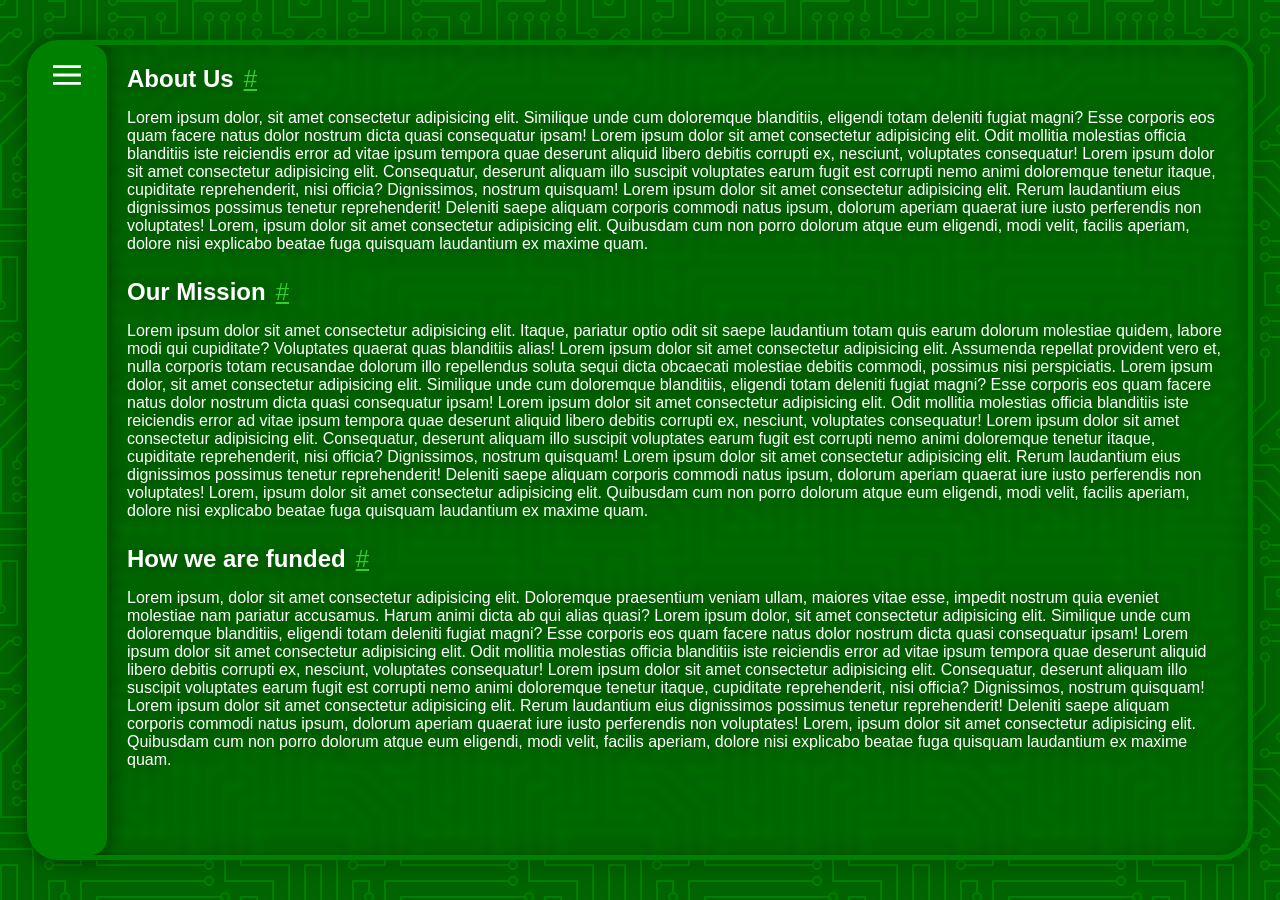
==== docs.html @ 8c220090 "Added "docs" page" ====
<!DOCTYPE html>
<html>
<head>
    <meta charset="UTF-8" />
    <title>Log In</title>
    <link rel="stylesheet" href="docs.css">
    <meta name="viewport" content="width=device-width, initial-scale=1">
</head>
<body>
    <main class="outerBorder">
        <div class="navSideBar">
            <button class="menuButton"><img src="Icons/menu.svg" alt="Menu"></button>
        </div>

        <div class="innerBorder">
            
            <section>
                <h1 id="aboutUs">About Us</h1><a href="#aboutUs">#</a>

                <p>Lorem ipsum dolor, sit amet consectetur adipisicing elit. Similique unde cum doloremque blanditiis, eligendi totam deleniti fugiat magni? Esse corporis eos quam facere natus dolor nostrum dicta quasi consequatur ipsam! Lorem ipsum dolor sit amet consectetur adipisicing elit. Odit mollitia molestias officia blanditiis iste reiciendis error ad vitae ipsum tempora quae deserunt aliquid libero debitis corrupti ex, nesciunt, voluptates consequatur! Lorem ipsum dolor sit amet consectetur adipisicing elit. Consequatur, deserunt aliquam illo suscipit voluptates earum fugit est corrupti nemo animi doloremque tenetur itaque, cupiditate reprehenderit, nisi officia? Dignissimos, nostrum quisquam! Lorem ipsum dolor sit amet consectetur adipisicing elit. Rerum laudantium eius dignissimos possimus tenetur reprehenderit! Deleniti saepe aliquam corporis commodi natus ipsum, dolorum aperiam quaerat iure iusto perferendis non voluptates! Lorem, ipsum dolor sit amet consectetur adipisicing elit. Quibusdam cum non porro dolorum atque eum eligendi, modi velit, facilis aperiam, dolore nisi explicabo beatae fuga quisquam laudantium ex maxime quam.</p>
            </section>

            <section>
                <h1 id="mission">Our Mission</h1><a href="#mission">#</a>

                <p>Lorem ipsum dolor sit amet consectetur adipisicing elit. Itaque, pariatur optio odit sit saepe laudantium totam quis earum dolorum molestiae quidem, labore modi qui cupiditate? Voluptates quaerat quas blanditiis alias! Lorem ipsum dolor sit amet consectetur adipisicing elit. Assumenda repellat provident vero et, nulla corporis totam recusandae dolorum illo repellendus soluta sequi dicta obcaecati molestiae debitis commodi, possimus nisi perspiciatis. Lorem ipsum dolor, sit amet consectetur adipisicing elit. Similique unde cum doloremque blanditiis, eligendi totam deleniti fugiat magni? Esse corporis eos quam facere natus dolor nostrum dicta quasi consequatur ipsam! Lorem ipsum dolor sit amet consectetur adipisicing elit. Odit mollitia molestias officia blanditiis iste reiciendis error ad vitae ipsum tempora quae deserunt aliquid libero debitis corrupti ex, nesciunt, voluptates consequatur! Lorem ipsum dolor sit amet consectetur adipisicing elit. Consequatur, deserunt aliquam illo suscipit voluptates earum fugit est corrupti nemo animi doloremque tenetur itaque, cupiditate reprehenderit, nisi officia? Dignissimos, nostrum quisquam! Lorem ipsum dolor sit amet consectetur adipisicing elit. Rerum laudantium eius dignissimos possimus tenetur reprehenderit! Deleniti saepe aliquam corporis commodi natus ipsum, dolorum aperiam quaerat iure iusto perferendis non voluptates! Lorem, ipsum dolor sit amet consectetur adipisicing elit. Quibusdam cum non porro dolorum atque eum eligendi, modi velit, facilis aperiam, dolore nisi explicabo beatae fuga quisquam laudantium ex maxime quam.</p>
            </section>

            <section>
                <h1 id="funding">How we are funded</h1><a href="#funding">#</a>

                <p>Lorem ipsum, dolor sit amet consectetur adipisicing elit. Doloremque praesentium veniam ullam, maiores vitae esse, impedit nostrum quia eveniet molestiae nam pariatur accusamus. Harum animi dicta ab qui alias quasi? Lorem ipsum dolor, sit amet consectetur adipisicing elit. Similique unde cum doloremque blanditiis, eligendi totam deleniti fugiat magni? Esse corporis eos quam facere natus dolor nostrum dicta quasi consequatur ipsam! Lorem ipsum dolor sit amet consectetur adipisicing elit. Odit mollitia molestias officia blanditiis iste reiciendis error ad vitae ipsum tempora quae deserunt aliquid libero debitis corrupti ex, nesciunt, voluptates consequatur! Lorem ipsum dolor sit amet consectetur adipisicing elit. Consequatur, deserunt aliquam illo suscipit voluptates earum fugit est corrupti nemo animi doloremque tenetur itaque, cupiditate reprehenderit, nisi officia? Dignissimos, nostrum quisquam! Lorem ipsum dolor sit amet consectetur adipisicing elit. Rerum laudantium eius dignissimos possimus tenetur reprehenderit! Deleniti saepe aliquam corporis commodi natus ipsum, dolorum aperiam quaerat iure iusto perferendis non voluptates! Lorem, ipsum dolor sit amet consectetur adipisicing elit. Quibusdam cum non porro dolorum atque eum eligendi, modi velit, facilis aperiam, dolore nisi explicabo beatae fuga quisquam laudantium ex maxime quam.</p>
            </section>
            
        </div>
    </main>
</body>
</html>
---- docs.css ----
html, body {
    width: 100%;
    margin: 0;
    padding: 0;
    background-color: darkgreen;
    color:white;
    font-family: Arial, Helvetica, sans-serif;

    background-image: url("data:image/svg+xml,%3Csvg xmlns='http://www.w3.org/2000/svg' viewBox='0 0 304 304' width='304' height='304'%3E%3Cpath fill='%23008000' fill-opacity='1' d='M44.1 224a5 5 0 1 1 0 2H0v-2h44.1zm160 48a5 5 0 1 1 0 2H82v-2h122.1zm57.8-46a5 5 0 1 1 0-2H304v2h-42.1zm0 16a5 5 0 1 1 0-2H304v2h-42.1zm6.2-114a5 5 0 1 1 0 2h-86.2a5 5 0 1 1 0-2h86.2zm-256-48a5 5 0 1 1 0 2H0v-2h12.1zm185.8 34a5 5 0 1 1 0-2h86.2a5 5 0 1 1 0 2h-86.2zM258 12.1a5 5 0 1 1-2 0V0h2v12.1zm-64 208a5 5 0 1 1-2 0v-54.2a5 5 0 1 1 2 0v54.2zm48-198.2V80h62v2h-64V21.9a5 5 0 1 1 2 0zm16 16V64h46v2h-48V37.9a5 5 0 1 1 2 0zm-128 96V208h16v12.1a5 5 0 1 1-2 0V210h-16v-76.1a5 5 0 1 1 2 0zm-5.9-21.9a5 5 0 1 1 0 2H114v48H85.9a5 5 0 1 1 0-2H112v-48h12.1zm-6.2 130a5 5 0 1 1 0-2H176v-74.1a5 5 0 1 1 2 0V242h-60.1zm-16-64a5 5 0 1 1 0-2H114v48h10.1a5 5 0 1 1 0 2H112v-48h-10.1zM66 284.1a5 5 0 1 1-2 0V274H50v30h-2v-32h18v12.1zM236.1 176a5 5 0 1 1 0 2H226v94h48v32h-2v-30h-48v-98h12.1zm25.8-30a5 5 0 1 1 0-2H274v44.1a5 5 0 1 1-2 0V146h-10.1zm-64 96a5 5 0 1 1 0-2H208v-80h16v-14h-42.1a5 5 0 1 1 0-2H226v18h-16v80h-12.1zm86.2-210a5 5 0 1 1 0 2H272V0h2v32h10.1zM98 101.9V146H53.9a5 5 0 1 1 0-2H96v-42.1a5 5 0 1 1 2 0zM53.9 34a5 5 0 1 1 0-2H80V0h2v34H53.9zm60.1 3.9V66H82v64H69.9a5 5 0 1 1 0-2H80V64h32V37.9a5 5 0 1 1 2 0zM101.9 82a5 5 0 1 1 0-2H128V37.9a5 5 0 1 1 2 0V82h-28.1zm16-64a5 5 0 1 1 0-2H146v44.1a5 5 0 1 1-2 0V18h-26.1zm102.2 270a5 5 0 1 1 0 2H98v14h-2v-16h124.1zM242 149.9V160h16v34h-16v62h48v48h-2v-46h-48v-66h16v-30h-16v-12.1a5 5 0 1 1 2 0zM53.9 18a5 5 0 1 1 0-2H64V2H48V0h18v18H53.9zm112 32a5 5 0 1 1 0-2H192V0h50v2h-48v48h-28.1zm-48-48a5 5 0 0 1-9.8-2h2.07a3 3 0 1 0 5.66 0H178v34h-18V21.9a5 5 0 1 1 2 0V32h14V2h-58.1zm0 96a5 5 0 1 1 0-2H137l32-32h39V21.9a5 5 0 1 1 2 0V66h-40.17l-32 32H117.9zm28.1 90.1a5 5 0 1 1-2 0v-76.51L175.59 80H224V21.9a5 5 0 1 1 2 0V82h-49.59L146 112.41v75.69zm16 32a5 5 0 1 1-2 0v-99.51L184.59 96H300.1a5 5 0 0 1 3.9-3.9v2.07a3 3 0 0 0 0 5.66v2.07a5 5 0 0 1-3.9-3.9H185.41L162 121.41v98.69zm-144-64a5 5 0 1 1-2 0v-3.51l48-48V48h32V0h2v50H66v55.41l-48 48v2.69zM50 53.9v43.51l-48 48V208h26.1a5 5 0 1 1 0 2H0v-65.41l48-48V53.9a5 5 0 1 1 2 0zm-16 16V89.41l-34 34v-2.82l32-32V69.9a5 5 0 1 1 2 0zM12.1 32a5 5 0 1 1 0 2H9.41L0 43.41V40.6L8.59 32h3.51zm265.8 18a5 5 0 1 1 0-2h18.69l7.41-7.41v2.82L297.41 50H277.9zm-16 160a5 5 0 1 1 0-2H288v-71.41l16-16v2.82l-14 14V210h-28.1zm-208 32a5 5 0 1 1 0-2H64v-22.59L40.59 194H21.9a5 5 0 1 1 0-2H41.41L66 216.59V242H53.9zm150.2 14a5 5 0 1 1 0 2H96v-56.6L56.6 162H37.9a5 5 0 1 1 0-2h19.5L98 200.6V256h106.1zm-150.2 2a5 5 0 1 1 0-2H80v-46.59L48.59 178H21.9a5 5 0 1 1 0-2H49.41L82 208.59V258H53.9zM34 39.8v1.61L9.41 66H0v-2h8.59L32 40.59V0h2v39.8zM2 300.1a5 5 0 0 1 3.9 3.9H3.83A3 3 0 0 0 0 302.17V256h18v48h-2v-46H2v42.1zM34 241v63h-2v-62H0v-2h34v1zM17 18H0v-2h16V0h2v18h-1zm273-2h14v2h-16V0h2v16zm-32 273v15h-2v-14h-14v14h-2v-16h18v1zM0 92.1A5.02 5.02 0 0 1 6 97a5 5 0 0 1-6 4.9v-2.07a3 3 0 1 0 0-5.66V92.1zM80 272h2v32h-2v-32zm37.9 32h-2.07a3 3 0 0 0-5.66 0h-2.07a5 5 0 0 1 9.8 0zM5.9 0A5.02 5.02 0 0 1 0 5.9V3.83A3 3 0 0 0 3.83 0H5.9zm294.2 0h2.07A3 3 0 0 0 304 3.83V5.9a5 5 0 0 1-3.9-5.9zm3.9 300.1v2.07a3 3 0 0 0-1.83 1.83h-2.07a5 5 0 0 1 3.9-3.9zM97 100a3 3 0 1 0 0-6 3 3 0 0 0 0 6zm0-16a3 3 0 1 0 0-6 3 3 0 0 0 0 6zm16 16a3 3 0 1 0 0-6 3 3 0 0 0 0 6zm16 16a3 3 0 1 0 0-6 3 3 0 0 0 0 6zm0 16a3 3 0 1 0 0-6 3 3 0 0 0 0 6zm-48 32a3 3 0 1 0 0-6 3 3 0 0 0 0 6zm16 16a3 3 0 1 0 0-6 3 3 0 0 0 0 6zm32 48a3 3 0 1 0 0-6 3 3 0 0 0 0 6zm-16 16a3 3 0 1 0 0-6 3 3 0 0 0 0 6zm32-16a3 3 0 1 0 0-6 3 3 0 0 0 0 6zm0-32a3 3 0 1 0 0-6 3 3 0 0 0 0 6zm16 32a3 3 0 1 0 0-6 3 3 0 0 0 0 6zm32 16a3 3 0 1 0 0-6 3 3 0 0 0 0 6zm0-16a3 3 0 1 0 0-6 3 3 0 0 0 0 6zm-16-64a3 3 0 1 0 0-6 3 3 0 0 0 0 6zm16 0a3 3 0 1 0 0-6 3 3 0 0 0 0 6zm16 96a3 3 0 1 0 0-6 3 3 0 0 0 0 6zm0 16a3 3 0 1 0 0-6 3 3 0 0 0 0 6zm16 16a3 3 0 1 0 0-6 3 3 0 0 0 0 6zm16-144a3 3 0 1 0 0-6 3 3 0 0 0 0 6zm0 32a3 3 0 1 0 0-6 3 3 0 0 0 0 6zm16-32a3 3 0 1 0 0-6 3 3 0 0 0 0 6zm16-16a3 3 0 1 0 0-6 3 3 0 0 0 0 6zm-96 0a3 3 0 1 0 0-6 3 3 0 0 0 0 6zm0 16a3 3 0 1 0 0-6 3 3 0 0 0 0 6zm16-32a3 3 0 1 0 0-6 3 3 0 0 0 0 6zm96 0a3 3 0 1 0 0-6 3 3 0 0 0 0 6zm-16-64a3 3 0 1 0 0-6 3 3 0 0 0 0 6zm16-16a3 3 0 1 0 0-6 3 3 0 0 0 0 6zm-32 0a3 3 0 1 0 0-6 3 3 0 0 0 0 6zm0-16a3 3 0 1 0 0-6 3 3 0 0 0 0 6zm-16 0a3 3 0 1 0 0-6 3 3 0 0 0 0 6zm-16 0a3 3 0 1 0 0-6 3 3 0 0 0 0 6zm-16 0a3 3 0 1 0 0-6 3 3 0 0 0 0 6zM49 36a3 3 0 1 0 0-6 3 3 0 0 0 0 6zm-32 0a3 3 0 1 0 0-6 3 3 0 0 0 0 6zm32 16a3 3 0 1 0 0-6 3 3 0 0 0 0 6zM33 68a3 3 0 1 0 0-6 3 3 0 0 0 0 6zm16-48a3 3 0 1 0 0-6 3 3 0 0 0 0 6zm0 240a3 3 0 1 0 0-6 3 3 0 0 0 0 6zm16 32a3 3 0 1 0 0-6 3 3 0 0 0 0 6zm-16-64a3 3 0 1 0 0-6 3 3 0 0 0 0 6zm0 16a3 3 0 1 0 0-6 3 3 0 0 0 0 6zm-16-32a3 3 0 1 0 0-6 3 3 0 0 0 0 6zm80-176a3 3 0 1 0 0-6 3 3 0 0 0 0 6zm16 0a3 3 0 1 0 0-6 3 3 0 0 0 0 6zm-16-16a3 3 0 1 0 0-6 3 3 0 0 0 0 6zm32 48a3 3 0 1 0 0-6 3 3 0 0 0 0 6zm16-16a3 3 0 1 0 0-6 3 3 0 0 0 0 6zm0-32a3 3 0 1 0 0-6 3 3 0 0 0 0 6zm112 176a3 3 0 1 0 0-6 3 3 0 0 0 0 6zm-16 16a3 3 0 1 0 0-6 3 3 0 0 0 0 6zm0 16a3 3 0 1 0 0-6 3 3 0 0 0 0 6zm0 16a3 3 0 1 0 0-6 3 3 0 0 0 0 6zM17 180a3 3 0 1 0 0-6 3 3 0 0 0 0 6zm0 16a3 3 0 1 0 0-6 3 3 0 0 0 0 6zm0-32a3 3 0 1 0 0-6 3 3 0 0 0 0 6zm16 0a3 3 0 1 0 0-6 3 3 0 0 0 0 6zM17 84a3 3 0 1 0 0-6 3 3 0 0 0 0 6zm32 64a3 3 0 1 0 0-6 3 3 0 0 0 0 6zm16-16a3 3 0 1 0 0-6 3 3 0 0 0 0 6z'%3E%3C/path%3E%3C/svg%3E");
}

p {
    margin-bottom: 5px;
}

.outerBorder {
    display: flex;
    position: absolute;
    top: 50%;
    left: 50%;
    transform: translate(-50%, -50%);
    width: 95vw;
    height: 90vh;
    padding: 0;
    backdrop-filter: blur(4px);
    border-radius: 2rem;
    border: 5px solid #008000;
    filter: drop-shadow(1px 1px 10px rgba(0, 0, 0, 0.5));
}

.navSideBar {
    background-color: #008000;
    min-width: 75px;
    border-radius: 1rem;
}

.logo {
    padding: 20px;
    width: 80px;
}

.menuButton {
    background-color: transparent;
    border: none;
    margin: 15px 0 0 15px;
    width: 40px;
    filter: invert();
}

.menuButton:active {
    opacity: 80%;
}

.innerBorder {
    padding: 20px;
    align-items: start;
    overflow-y: scroll;
}

h1 {
    display: inline-block;
    font-size: x-large;
    text-align: center;
    margin: 0;
    overflow-wrap: break-word;
}

a {
    font-size: x-large;
    padding-left: 10px;
    color: limegreen;
}

section {
    margin-bottom: 25px;
}
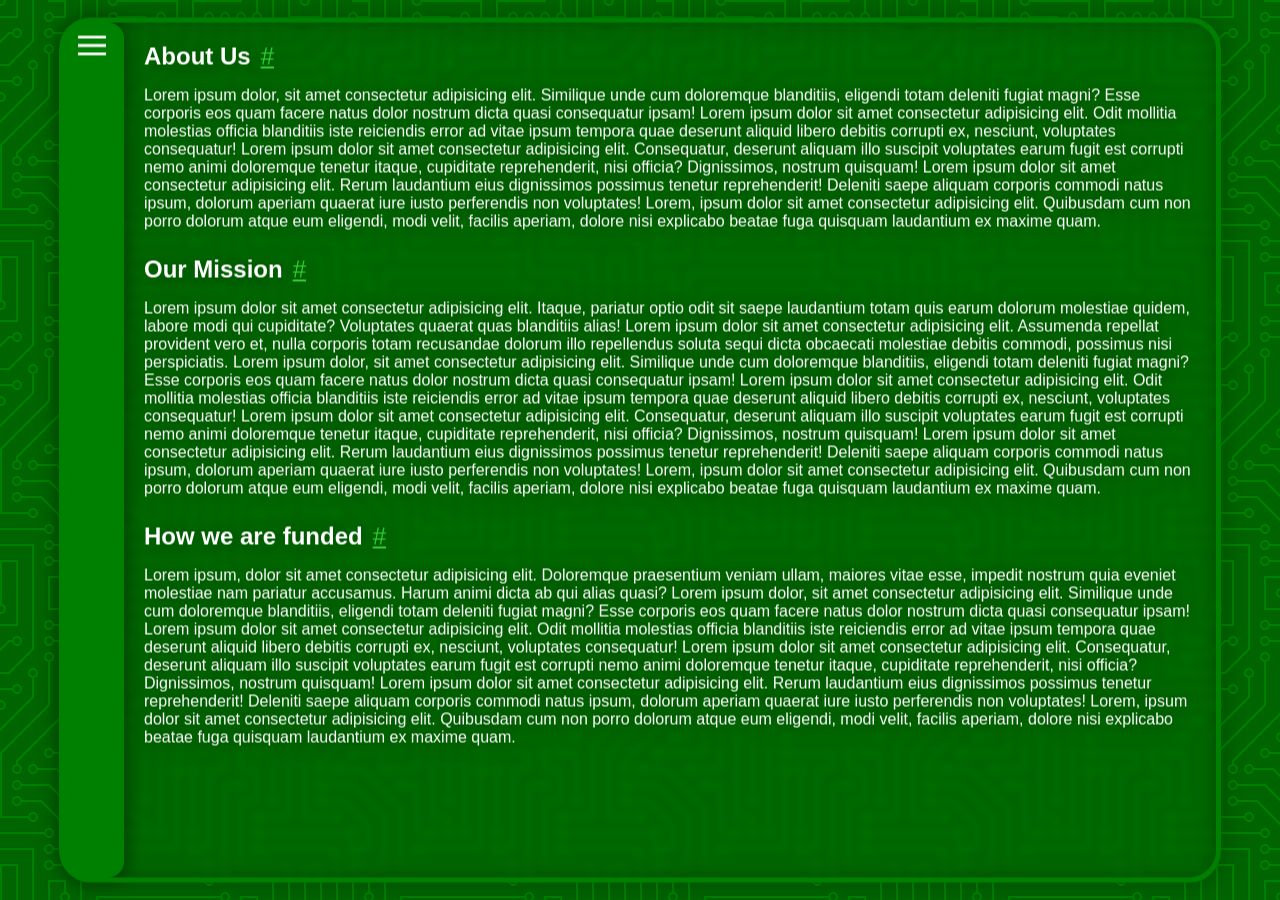
==== commit 42657df0: "Made some images undraggable and fixed links" ====
--- a/docs.html
+++ b/docs.html
@@ -9,7 +9,7 @@
 <body>
     <main class="outerBorder">
         <div class="navSideBar">
-            <button class="menuButton"><img src="Icons/menu.svg" alt="Menu"></button>
+            <button class="menuButton"><img src="Icons/menu.svg" alt="Menu" draggable="false"></button>
         </div>
 
         <div class="innerBorder">
--- a/docs.css
+++ b/docs.css
@@ -1,9 +1,22 @@
+:root {
+    --main-color: darkgreen;
+    --secondary-color: #008000;
+    --fade-secondary-color: rgb(0, 128, 0, 1);
+    --background-pattern-color: %23008000;
+    --highlight-color: limegreen;
+    --text-color: white;
+    --unvisited-link-color: white;
+    --input-color: white;
+    --footer-color: rgb(49, 49, 49);
+    --shadow-color: rgba(0, 0, 0, 0.5);
+}
+
 html, body {
     width: 100%;
     margin: 0;
     padding: 0;
-    background-color: darkgreen;
-    color:white;
+    background-color: var(--main-color);
+    color:var(--text-color);
     font-family: Arial, Helvetica, sans-serif;
 
     background-image: url("data:image/svg+xml,%3Csvg xmlns='http://www.w3.org/2000/svg' viewBox='0 0 304 304' width='304' height='304'%3E%3Cpath fill='%23008000' fill-opacity='1' d='M44.1 224a5 5 0 1 1 0 2H0v-2h44.1zm160 48a5 5 0 1 1 0 2H82v-2h122.1zm57.8-46a5 5 0 1 1 0-2H304v2h-42.1zm0 16a5 5 0 1 1 0-2H304v2h-42.1zm6.2-114a5 5 0 1 1 0 2h-86.2a5 5 0 1 1 0-2h86.2zm-256-48a5 5 0 1 1 0 2H0v-2h12.1zm185.8 34a5 5 0 1 1 0-2h86.2a5 5 0 1 1 0 2h-86.2zM258 12.1a5 5 0 1 1-2 0V0h2v12.1zm-64 208a5 5 0 1 1-2 0v-54.2a5 5 0 1 1 2 0v54.2zm48-198.2V80h62v2h-64V21.9a5 5 0 1 1 2 0zm16 16V64h46v2h-48V37.9a5 5 0 1 1 2 0zm-128 96V208h16v12.1a5 5 0 1 1-2 0V210h-16v-76.1a5 5 0 1 1 2 0zm-5.9-21.9a5 5 0 1 1 0 2H114v48H85.9a5 5 0 1 1 0-2H112v-48h12.1zm-6.2 130a5 5 0 1 1 0-2H176v-74.1a5 5 0 1 1 2 0V242h-60.1zm-16-64a5 5 0 1 1 0-2H114v48h10.1a5 5 0 1 1 0 2H112v-48h-10.1zM66 284.1a5 5 0 1 1-2 0V274H50v30h-2v-32h18v12.1zM236.1 176a5 5 0 1 1 0 2H226v94h48v32h-2v-30h-48v-98h12.1zm25.8-30a5 5 0 1 1 0-2H274v44.1a5 5 0 1 1-2 0V146h-10.1zm-64 96a5 5 0 1 1 0-2H208v-80h16v-14h-42.1a5 5 0 1 1 0-2H226v18h-16v80h-12.1zm86.2-210a5 5 0 1 1 0 2H272V0h2v32h10.1zM98 101.9V146H53.9a5 5 0 1 1 0-2H96v-42.1a5 5 0 1 1 2 0zM53.9 34a5 5 0 1 1 0-2H80V0h2v34H53.9zm60.1 3.9V66H82v64H69.9a5 5 0 1 1 0-2H80V64h32V37.9a5 5 0 1 1 2 0zM101.9 82a5 5 0 1 1 0-2H128V37.9a5 5 0 1 1 2 0V82h-28.1zm16-64a5 5 0 1 1 0-2H146v44.1a5 5 0 1 1-2 0V18h-26.1zm102.2 270a5 5 0 1 1 0 2H98v14h-2v-16h124.1zM242 149.9V160h16v34h-16v62h48v48h-2v-46h-48v-66h16v-30h-16v-12.1a5 5 0 1 1 2 0zM53.9 18a5 5 0 1 1 0-2H64V2H48V0h18v18H53.9zm112 32a5 5 0 1 1 0-2H192V0h50v2h-48v48h-28.1zm-48-48a5 5 0 0 1-9.8-2h2.07a3 3 0 1 0 5.66 0H178v34h-18V21.9a5 5 0 1 1 2 0V32h14V2h-58.1zm0 96a5 5 0 1 1 0-2H137l32-32h39V21.9a5 5 0 1 1 2 0V66h-40.17l-32 32H117.9zm28.1 90.1a5 5 0 1 1-2 0v-76.51L175.59 80H224V21.9a5 5 0 1 1 2 0V82h-49.59L146 112.41v75.69zm16 32a5 5 0 1 1-2 0v-99.51L184.59 96H300.1a5 5 0 0 1 3.9-3.9v2.07a3 3 0 0 0 0 5.66v2.07a5 5 0 0 1-3.9-3.9H185.41L162 121.41v98.69zm-144-64a5 5 0 1 1-2 0v-3.51l48-48V48h32V0h2v50H66v55.41l-48 48v2.69zM50 53.9v43.51l-48 48V208h26.1a5 5 0 1 1 0 2H0v-65.41l48-48V53.9a5 5 0 1 1 2 0zm-16 16V89.41l-34 34v-2.82l32-32V69.9a5 5 0 1 1 2 0zM12.1 32a5 5 0 1 1 0 2H9.41L0 43.41V40.6L8.59 32h3.51zm265.8 18a5 5 0 1 1 0-2h18.69l7.41-7.41v2.82L297.41 50H277.9zm-16 160a5 5 0 1 1 0-2H288v-71.41l16-16v2.82l-14 14V210h-28.1zm-208 32a5 5 0 1 1 0-2H64v-22.59L40.59 194H21.9a5 5 0 1 1 0-2H41.41L66 216.59V242H53.9zm150.2 14a5 5 0 1 1 0 2H96v-56.6L56.6 162H37.9a5 5 0 1 1 0-2h19.5L98 200.6V256h106.1zm-150.2 2a5 5 0 1 1 0-2H80v-46.59L48.59 178H21.9a5 5 0 1 1 0-2H49.41L82 208.59V258H53.9zM34 39.8v1.61L9.41 66H0v-2h8.59L32 40.59V0h2v39.8zM2 300.1a5 5 0 0 1 3.9 3.9H3.83A3 3 0 0 0 0 302.17V256h18v48h-2v-46H2v42.1zM34 241v63h-2v-62H0v-2h34v1zM17 18H0v-2h16V0h2v18h-1zm273-2h14v2h-16V0h2v16zm-32 273v15h-2v-14h-14v14h-2v-16h18v1zM0 92.1A5.02 5.02 0 0 1 6 97a5 5 0 0 1-6 4.9v-2.07a3 3 0 1 0 0-5.66V92.1zM80 272h2v32h-2v-32zm37.9 32h-2.07a3 3 0 0 0-5.66 0h-2.07a5 5 0 0 1 9.8 0zM5.9 0A5.02 5.02 0 0 1 0 5.9V3.83A3 3 0 0 0 3.83 0H5.9zm294.2 0h2.07A3 3 0 0 0 304 3.83V5.9a5 5 0 0 1-3.9-5.9zm3.9 300.1v2.07a3 3 0 0 0-1.83 1.83h-2.07a5 5 0 0 1 3.9-3.9zM97 100a3 3 0 1 0 0-6 3 3 0 0 0 0 6zm0-16a3 3 0 1 0 0-6 3 3 0 0 0 0 6zm16 16a3 3 0 1 0 0-6 3 3 0 0 0 0 6zm16 16a3 3 0 1 0 0-6 3 3 0 0 0 0 6zm0 16a3 3 0 1 0 0-6 3 3 0 0 0 0 6zm-48 32a3 3 0 1 0 0-6 3 3 0 0 0 0 6zm16 16a3 3 0 1 0 0-6 3 3 0 0 0 0 6zm32 48a3 3 0 1 0 0-6 3 3 0 0 0 0 6zm-16 16a3 3 0 1 0 0-6 3 3 0 0 0 0 6zm32-16a3 3 0 1 0 0-6 3 3 0 0 0 0 6zm0-32a3 3 0 1 0 0-6 3 3 0 0 0 0 6zm16 32a3 3 0 1 0 0-6 3 3 0 0 0 0 6zm32 16a3 3 0 1 0 0-6 3 3 0 0 0 0 6zm0-16a3 3 0 1 0 0-6 3 3 0 0 0 0 6zm-16-64a3 3 0 1 0 0-6 3 3 0 0 0 0 6zm16 0a3 3 0 1 0 0-6 3 3 0 0 0 0 6zm16 96a3 3 0 1 0 0-6 3 3 0 0 0 0 6zm0 16a3 3 0 1 0 0-6 3 3 0 0 0 0 6zm16 16a3 3 0 1 0 0-6 3 3 0 0 0 0 6zm16-144a3 3 0 1 0 0-6 3 3 0 0 0 0 6zm0 32a3 3 0 1 0 0-6 3 3 0 0 0 0 6zm16-32a3 3 0 1 0 0-6 3 3 0 0 0 0 6zm16-16a3 3 0 1 0 0-6 3 3 0 0 0 0 6zm-96 0a3 3 0 1 0 0-6 3 3 0 0 0 0 6zm0 16a3 3 0 1 0 0-6 3 3 0 0 0 0 6zm16-32a3 3 0 1 0 0-6 3 3 0 0 0 0 6zm96 0a3 3 0 1 0 0-6 3 3 0 0 0 0 6zm-16-64a3 3 0 1 0 0-6 3 3 0 0 0 0 6zm16-16a3 3 0 1 0 0-6 3 3 0 0 0 0 6zm-32 0a3 3 0 1 0 0-6 3 3 0 0 0 0 6zm0-16a3 3 0 1 0 0-6 3 3 0 0 0 0 6zm-16 0a3 3 0 1 0 0-6 3 3 0 0 0 0 6zm-16 0a3 3 0 1 0 0-6 3 3 0 0 0 0 6zm-16 0a3 3 0 1 0 0-6 3 3 0 0 0 0 6zM49 36a3 3 0 1 0 0-6 3 3 0 0 0 0 6zm-32 0a3 3 0 1 0 0-6 3 3 0 0 0 0 6zm32 16a3 3 0 1 0 0-6 3 3 0 0 0 0 6zM33 68a3 3 0 1 0 0-6 3 3 0 0 0 0 6zm16-48a3 3 0 1 0 0-6 3 3 0 0 0 0 6zm0 240a3 3 0 1 0 0-6 3 3 0 0 0 0 6zm16 32a3 3 0 1 0 0-6 3 3 0 0 0 0 6zm-16-64a3 3 0 1 0 0-6 3 3 0 0 0 0 6zm0 16a3 3 0 1 0 0-6 3 3 0 0 0 0 6zm-16-32a3 3 0 1 0 0-6 3 3 0 0 0 0 6zm80-176a3 3 0 1 0 0-6 3 3 0 0 0 0 6zm16 0a3 3 0 1 0 0-6 3 3 0 0 0 0 6zm-16-16a3 3 0 1 0 0-6 3 3 0 0 0 0 6zm32 48a3 3 0 1 0 0-6 3 3 0 0 0 0 6zm16-16a3 3 0 1 0 0-6 3 3 0 0 0 0 6zm0-32a3 3 0 1 0 0-6 3 3 0 0 0 0 6zm112 176a3 3 0 1 0 0-6 3 3 0 0 0 0 6zm-16 16a3 3 0 1 0 0-6 3 3 0 0 0 0 6zm0 16a3 3 0 1 0 0-6 3 3 0 0 0 0 6zm0 16a3 3 0 1 0 0-6 3 3 0 0 0 0 6zM17 180a3 3 0 1 0 0-6 3 3 0 0 0 0 6zm0 16a3 3 0 1 0 0-6 3 3 0 0 0 0 6zm0-32a3 3 0 1 0 0-6 3 3 0 0 0 0 6zm16 0a3 3 0 1 0 0-6 3 3 0 0 0 0 6zM17 84a3 3 0 1 0 0-6 3 3 0 0 0 0 6zm32 64a3 3 0 1 0 0-6 3 3 0 0 0 0 6zm16-16a3 3 0 1 0 0-6 3 3 0 0 0 0 6z'%3E%3C/path%3E%3C/svg%3E");
@@ -19,18 +32,18 @@
     top: 50%;
     left: 50%;
     transform: translate(-50%, -50%);
-    width: 95vw;
-    height: 90vh;
+    width: 90vw;
+    height: 95vh;
     padding: 0;
     backdrop-filter: blur(4px);
     border-radius: 2rem;
-    border: 5px solid #008000;
-    filter: drop-shadow(1px 1px 10px rgba(0, 0, 0, 0.5));
+    border: 5px solid var(--secondary-color);
+    filter: drop-shadow(1px 1px 10px var(--shadow-color));
 }
 
 .navSideBar {
-    background-color: #008000;
-    min-width: 75px;
+    background-color: var(--secondary-color);
+    min-width: 60px;
     border-radius: 1rem;
 }
 
@@ -42,8 +55,9 @@
 .menuButton {
     background-color: transparent;
     border: none;
-    margin: 15px 0 0 15px;
-    width: 40px;
+    margin: 7.5px 0 0 7.5px;
+    width: fit-content;
+    min-width: 40px;
     filter: invert();
 }
 
@@ -68,7 +82,7 @@
 a {
     font-size: x-large;
     padding-left: 10px;
-    color: limegreen;
+    color: var(--highlight-color);
 }
 
 section {
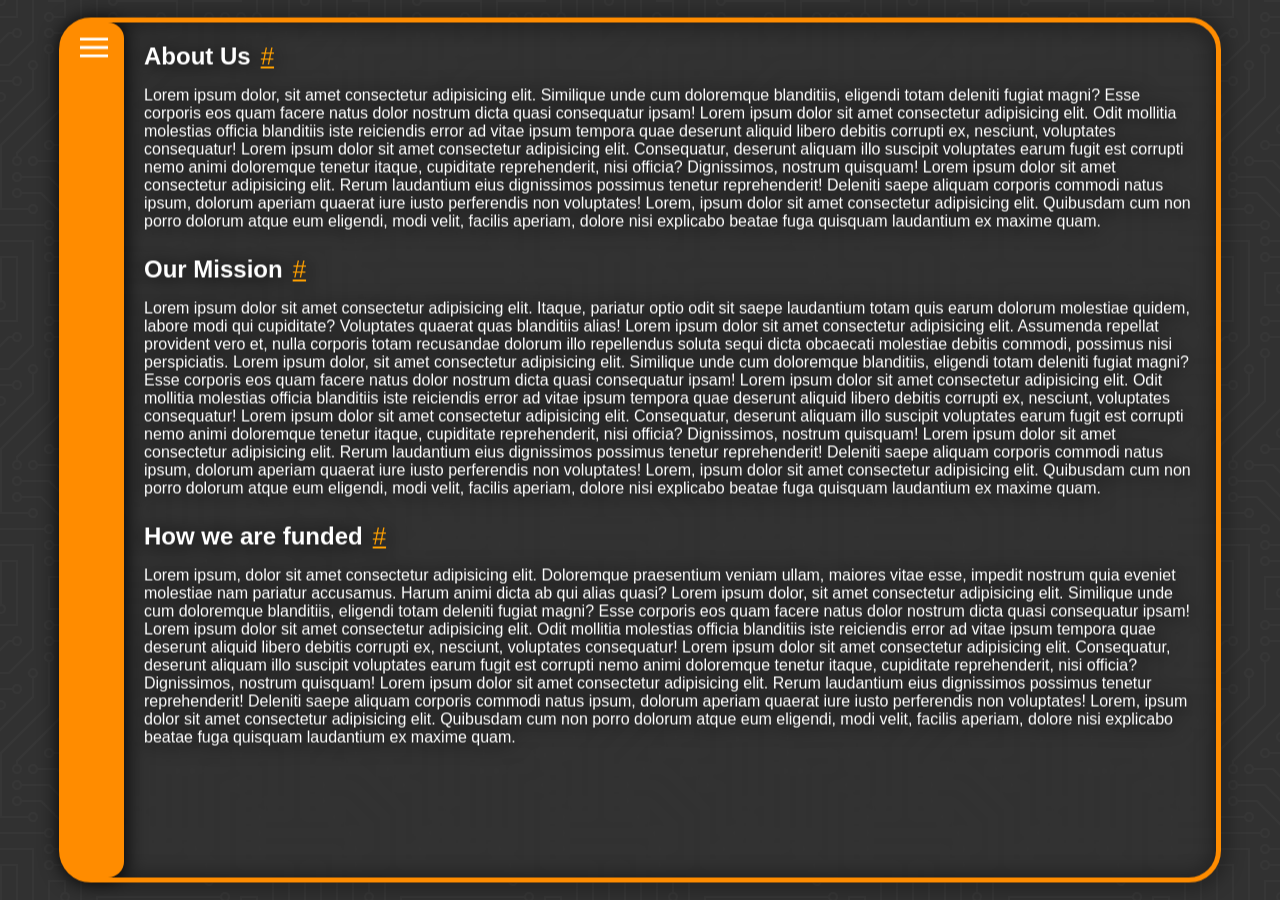
==== commit 8ba1e519: "Docs side-navbar opens and closes (hooray)" ====
--- a/docs.html
+++ b/docs.html
@@ -8,11 +8,11 @@
 </head>
 <body>
     <main class="outerBorder">
-        <div class="navSideBar">
-            <button class="menuButton"><img src="Icons/menu.svg" alt="Menu" draggable="false"></button>
-        </div>
+        <nav id="navBar" style="width: 0">
+            <button class="menuButton" href="javascript:void(0)" onclick="toggleNavBar()"><img src="Icons/menu.svg" alt="Menu" draggable="false"></button>
+        </nav>
 
-        <div class="innerBorder">
+        <div id="main" class="innerBorder" onclick="closeNavBar()">
             
             <section>
                 <h1 id="aboutUs">About Us</h1><a href="#aboutUs">#</a>
@@ -35,4 +35,5 @@
         </div>
     </main>
 </body>
+<script src="docs.js"></script>
 </html>
--- a/docs.css
+++ b/docs.css
@@ -1,14 +1,13 @@
 :root {
-    --main-color: darkgreen;
-    --secondary-color: #008000;
-    --fade-secondary-color: rgb(0, 128, 0, 1);
-    --background-pattern-color: %23008000;
-    --highlight-color: limegreen;
+    --main-color: #313131;
+    --secondary-color: #ff8c00;
+    --fade-secondary-color: rgb(0, 0, 0, 1);
+    --highlight-color: rgb(255, 160, 0);
     --text-color: white;
     --unvisited-link-color: white;
-    --input-color: white;
-    --footer-color: rgb(49, 49, 49);
-    --shadow-color: rgba(0, 0, 0, 0.5);
+    --button-border-color: white;
+    --login-button-color: rgb(255, 165, 0);
+    --shadow-color: rgba(0, 0, 0, 1);
 }
 
 html, body {
@@ -19,7 +18,7 @@
     color:var(--text-color);
     font-family: Arial, Helvetica, sans-serif;
 
-    background-image: url("data:image/svg+xml,%3Csvg xmlns='http://www.w3.org/2000/svg' viewBox='0 0 304 304' width='304' height='304'%3E%3Cpath fill='%23008000' fill-opacity='1' d='M44.1 224a5 5 0 1 1 0 2H0v-2h44.1zm160 48a5 5 0 1 1 0 2H82v-2h122.1zm57.8-46a5 5 0 1 1 0-2H304v2h-42.1zm0 16a5 5 0 1 1 0-2H304v2h-42.1zm6.2-114a5 5 0 1 1 0 2h-86.2a5 5 0 1 1 0-2h86.2zm-256-48a5 5 0 1 1 0 2H0v-2h12.1zm185.8 34a5 5 0 1 1 0-2h86.2a5 5 0 1 1 0 2h-86.2zM258 12.1a5 5 0 1 1-2 0V0h2v12.1zm-64 208a5 5 0 1 1-2 0v-54.2a5 5 0 1 1 2 0v54.2zm48-198.2V80h62v2h-64V21.9a5 5 0 1 1 2 0zm16 16V64h46v2h-48V37.9a5 5 0 1 1 2 0zm-128 96V208h16v12.1a5 5 0 1 1-2 0V210h-16v-76.1a5 5 0 1 1 2 0zm-5.9-21.9a5 5 0 1 1 0 2H114v48H85.9a5 5 0 1 1 0-2H112v-48h12.1zm-6.2 130a5 5 0 1 1 0-2H176v-74.1a5 5 0 1 1 2 0V242h-60.1zm-16-64a5 5 0 1 1 0-2H114v48h10.1a5 5 0 1 1 0 2H112v-48h-10.1zM66 284.1a5 5 0 1 1-2 0V274H50v30h-2v-32h18v12.1zM236.1 176a5 5 0 1 1 0 2H226v94h48v32h-2v-30h-48v-98h12.1zm25.8-30a5 5 0 1 1 0-2H274v44.1a5 5 0 1 1-2 0V146h-10.1zm-64 96a5 5 0 1 1 0-2H208v-80h16v-14h-42.1a5 5 0 1 1 0-2H226v18h-16v80h-12.1zm86.2-210a5 5 0 1 1 0 2H272V0h2v32h10.1zM98 101.9V146H53.9a5 5 0 1 1 0-2H96v-42.1a5 5 0 1 1 2 0zM53.9 34a5 5 0 1 1 0-2H80V0h2v34H53.9zm60.1 3.9V66H82v64H69.9a5 5 0 1 1 0-2H80V64h32V37.9a5 5 0 1 1 2 0zM101.9 82a5 5 0 1 1 0-2H128V37.9a5 5 0 1 1 2 0V82h-28.1zm16-64a5 5 0 1 1 0-2H146v44.1a5 5 0 1 1-2 0V18h-26.1zm102.2 270a5 5 0 1 1 0 2H98v14h-2v-16h124.1zM242 149.9V160h16v34h-16v62h48v48h-2v-46h-48v-66h16v-30h-16v-12.1a5 5 0 1 1 2 0zM53.9 18a5 5 0 1 1 0-2H64V2H48V0h18v18H53.9zm112 32a5 5 0 1 1 0-2H192V0h50v2h-48v48h-28.1zm-48-48a5 5 0 0 1-9.8-2h2.07a3 3 0 1 0 5.66 0H178v34h-18V21.9a5 5 0 1 1 2 0V32h14V2h-58.1zm0 96a5 5 0 1 1 0-2H137l32-32h39V21.9a5 5 0 1 1 2 0V66h-40.17l-32 32H117.9zm28.1 90.1a5 5 0 1 1-2 0v-76.51L175.59 80H224V21.9a5 5 0 1 1 2 0V82h-49.59L146 112.41v75.69zm16 32a5 5 0 1 1-2 0v-99.51L184.59 96H300.1a5 5 0 0 1 3.9-3.9v2.07a3 3 0 0 0 0 5.66v2.07a5 5 0 0 1-3.9-3.9H185.41L162 121.41v98.69zm-144-64a5 5 0 1 1-2 0v-3.51l48-48V48h32V0h2v50H66v55.41l-48 48v2.69zM50 53.9v43.51l-48 48V208h26.1a5 5 0 1 1 0 2H0v-65.41l48-48V53.9a5 5 0 1 1 2 0zm-16 16V89.41l-34 34v-2.82l32-32V69.9a5 5 0 1 1 2 0zM12.1 32a5 5 0 1 1 0 2H9.41L0 43.41V40.6L8.59 32h3.51zm265.8 18a5 5 0 1 1 0-2h18.69l7.41-7.41v2.82L297.41 50H277.9zm-16 160a5 5 0 1 1 0-2H288v-71.41l16-16v2.82l-14 14V210h-28.1zm-208 32a5 5 0 1 1 0-2H64v-22.59L40.59 194H21.9a5 5 0 1 1 0-2H41.41L66 216.59V242H53.9zm150.2 14a5 5 0 1 1 0 2H96v-56.6L56.6 162H37.9a5 5 0 1 1 0-2h19.5L98 200.6V256h106.1zm-150.2 2a5 5 0 1 1 0-2H80v-46.59L48.59 178H21.9a5 5 0 1 1 0-2H49.41L82 208.59V258H53.9zM34 39.8v1.61L9.41 66H0v-2h8.59L32 40.59V0h2v39.8zM2 300.1a5 5 0 0 1 3.9 3.9H3.83A3 3 0 0 0 0 302.17V256h18v48h-2v-46H2v42.1zM34 241v63h-2v-62H0v-2h34v1zM17 18H0v-2h16V0h2v18h-1zm273-2h14v2h-16V0h2v16zm-32 273v15h-2v-14h-14v14h-2v-16h18v1zM0 92.1A5.02 5.02 0 0 1 6 97a5 5 0 0 1-6 4.9v-2.07a3 3 0 1 0 0-5.66V92.1zM80 272h2v32h-2v-32zm37.9 32h-2.07a3 3 0 0 0-5.66 0h-2.07a5 5 0 0 1 9.8 0zM5.9 0A5.02 5.02 0 0 1 0 5.9V3.83A3 3 0 0 0 3.83 0H5.9zm294.2 0h2.07A3 3 0 0 0 304 3.83V5.9a5 5 0 0 1-3.9-5.9zm3.9 300.1v2.07a3 3 0 0 0-1.83 1.83h-2.07a5 5 0 0 1 3.9-3.9zM97 100a3 3 0 1 0 0-6 3 3 0 0 0 0 6zm0-16a3 3 0 1 0 0-6 3 3 0 0 0 0 6zm16 16a3 3 0 1 0 0-6 3 3 0 0 0 0 6zm16 16a3 3 0 1 0 0-6 3 3 0 0 0 0 6zm0 16a3 3 0 1 0 0-6 3 3 0 0 0 0 6zm-48 32a3 3 0 1 0 0-6 3 3 0 0 0 0 6zm16 16a3 3 0 1 0 0-6 3 3 0 0 0 0 6zm32 48a3 3 0 1 0 0-6 3 3 0 0 0 0 6zm-16 16a3 3 0 1 0 0-6 3 3 0 0 0 0 6zm32-16a3 3 0 1 0 0-6 3 3 0 0 0 0 6zm0-32a3 3 0 1 0 0-6 3 3 0 0 0 0 6zm16 32a3 3 0 1 0 0-6 3 3 0 0 0 0 6zm32 16a3 3 0 1 0 0-6 3 3 0 0 0 0 6zm0-16a3 3 0 1 0 0-6 3 3 0 0 0 0 6zm-16-64a3 3 0 1 0 0-6 3 3 0 0 0 0 6zm16 0a3 3 0 1 0 0-6 3 3 0 0 0 0 6zm16 96a3 3 0 1 0 0-6 3 3 0 0 0 0 6zm0 16a3 3 0 1 0 0-6 3 3 0 0 0 0 6zm16 16a3 3 0 1 0 0-6 3 3 0 0 0 0 6zm16-144a3 3 0 1 0 0-6 3 3 0 0 0 0 6zm0 32a3 3 0 1 0 0-6 3 3 0 0 0 0 6zm16-32a3 3 0 1 0 0-6 3 3 0 0 0 0 6zm16-16a3 3 0 1 0 0-6 3 3 0 0 0 0 6zm-96 0a3 3 0 1 0 0-6 3 3 0 0 0 0 6zm0 16a3 3 0 1 0 0-6 3 3 0 0 0 0 6zm16-32a3 3 0 1 0 0-6 3 3 0 0 0 0 6zm96 0a3 3 0 1 0 0-6 3 3 0 0 0 0 6zm-16-64a3 3 0 1 0 0-6 3 3 0 0 0 0 6zm16-16a3 3 0 1 0 0-6 3 3 0 0 0 0 6zm-32 0a3 3 0 1 0 0-6 3 3 0 0 0 0 6zm0-16a3 3 0 1 0 0-6 3 3 0 0 0 0 6zm-16 0a3 3 0 1 0 0-6 3 3 0 0 0 0 6zm-16 0a3 3 0 1 0 0-6 3 3 0 0 0 0 6zm-16 0a3 3 0 1 0 0-6 3 3 0 0 0 0 6zM49 36a3 3 0 1 0 0-6 3 3 0 0 0 0 6zm-32 0a3 3 0 1 0 0-6 3 3 0 0 0 0 6zm32 16a3 3 0 1 0 0-6 3 3 0 0 0 0 6zM33 68a3 3 0 1 0 0-6 3 3 0 0 0 0 6zm16-48a3 3 0 1 0 0-6 3 3 0 0 0 0 6zm0 240a3 3 0 1 0 0-6 3 3 0 0 0 0 6zm16 32a3 3 0 1 0 0-6 3 3 0 0 0 0 6zm-16-64a3 3 0 1 0 0-6 3 3 0 0 0 0 6zm0 16a3 3 0 1 0 0-6 3 3 0 0 0 0 6zm-16-32a3 3 0 1 0 0-6 3 3 0 0 0 0 6zm80-176a3 3 0 1 0 0-6 3 3 0 0 0 0 6zm16 0a3 3 0 1 0 0-6 3 3 0 0 0 0 6zm-16-16a3 3 0 1 0 0-6 3 3 0 0 0 0 6zm32 48a3 3 0 1 0 0-6 3 3 0 0 0 0 6zm16-16a3 3 0 1 0 0-6 3 3 0 0 0 0 6zm0-32a3 3 0 1 0 0-6 3 3 0 0 0 0 6zm112 176a3 3 0 1 0 0-6 3 3 0 0 0 0 6zm-16 16a3 3 0 1 0 0-6 3 3 0 0 0 0 6zm0 16a3 3 0 1 0 0-6 3 3 0 0 0 0 6zm0 16a3 3 0 1 0 0-6 3 3 0 0 0 0 6zM17 180a3 3 0 1 0 0-6 3 3 0 0 0 0 6zm0 16a3 3 0 1 0 0-6 3 3 0 0 0 0 6zm0-32a3 3 0 1 0 0-6 3 3 0 0 0 0 6zm16 0a3 3 0 1 0 0-6 3 3 0 0 0 0 6zM17 84a3 3 0 1 0 0-6 3 3 0 0 0 0 6zm32 64a3 3 0 1 0 0-6 3 3 0 0 0 0 6zm16-16a3 3 0 1 0 0-6 3 3 0 0 0 0 6z'%3E%3C/path%3E%3C/svg%3E");
+    background-image: url("data:image/svg+xml,%3Csvg xmlns='http://www.w3.org/2000/svg' viewBox='0 0 304 304' width='304' height='304'%3E%3Cpath fill='%23363636' fill-opacity='1' d='M44.1 224a5 5 0 1 1 0 2H0v-2h44.1zm160 48a5 5 0 1 1 0 2H82v-2h122.1zm57.8-46a5 5 0 1 1 0-2H304v2h-42.1zm0 16a5 5 0 1 1 0-2H304v2h-42.1zm6.2-114a5 5 0 1 1 0 2h-86.2a5 5 0 1 1 0-2h86.2zm-256-48a5 5 0 1 1 0 2H0v-2h12.1zm185.8 34a5 5 0 1 1 0-2h86.2a5 5 0 1 1 0 2h-86.2zM258 12.1a5 5 0 1 1-2 0V0h2v12.1zm-64 208a5 5 0 1 1-2 0v-54.2a5 5 0 1 1 2 0v54.2zm48-198.2V80h62v2h-64V21.9a5 5 0 1 1 2 0zm16 16V64h46v2h-48V37.9a5 5 0 1 1 2 0zm-128 96V208h16v12.1a5 5 0 1 1-2 0V210h-16v-76.1a5 5 0 1 1 2 0zm-5.9-21.9a5 5 0 1 1 0 2H114v48H85.9a5 5 0 1 1 0-2H112v-48h12.1zm-6.2 130a5 5 0 1 1 0-2H176v-74.1a5 5 0 1 1 2 0V242h-60.1zm-16-64a5 5 0 1 1 0-2H114v48h10.1a5 5 0 1 1 0 2H112v-48h-10.1zM66 284.1a5 5 0 1 1-2 0V274H50v30h-2v-32h18v12.1zM236.1 176a5 5 0 1 1 0 2H226v94h48v32h-2v-30h-48v-98h12.1zm25.8-30a5 5 0 1 1 0-2H274v44.1a5 5 0 1 1-2 0V146h-10.1zm-64 96a5 5 0 1 1 0-2H208v-80h16v-14h-42.1a5 5 0 1 1 0-2H226v18h-16v80h-12.1zm86.2-210a5 5 0 1 1 0 2H272V0h2v32h10.1zM98 101.9V146H53.9a5 5 0 1 1 0-2H96v-42.1a5 5 0 1 1 2 0zM53.9 34a5 5 0 1 1 0-2H80V0h2v34H53.9zm60.1 3.9V66H82v64H69.9a5 5 0 1 1 0-2H80V64h32V37.9a5 5 0 1 1 2 0zM101.9 82a5 5 0 1 1 0-2H128V37.9a5 5 0 1 1 2 0V82h-28.1zm16-64a5 5 0 1 1 0-2H146v44.1a5 5 0 1 1-2 0V18h-26.1zm102.2 270a5 5 0 1 1 0 2H98v14h-2v-16h124.1zM242 149.9V160h16v34h-16v62h48v48h-2v-46h-48v-66h16v-30h-16v-12.1a5 5 0 1 1 2 0zM53.9 18a5 5 0 1 1 0-2H64V2H48V0h18v18H53.9zm112 32a5 5 0 1 1 0-2H192V0h50v2h-48v48h-28.1zm-48-48a5 5 0 0 1-9.8-2h2.07a3 3 0 1 0 5.66 0H178v34h-18V21.9a5 5 0 1 1 2 0V32h14V2h-58.1zm0 96a5 5 0 1 1 0-2H137l32-32h39V21.9a5 5 0 1 1 2 0V66h-40.17l-32 32H117.9zm28.1 90.1a5 5 0 1 1-2 0v-76.51L175.59 80H224V21.9a5 5 0 1 1 2 0V82h-49.59L146 112.41v75.69zm16 32a5 5 0 1 1-2 0v-99.51L184.59 96H300.1a5 5 0 0 1 3.9-3.9v2.07a3 3 0 0 0 0 5.66v2.07a5 5 0 0 1-3.9-3.9H185.41L162 121.41v98.69zm-144-64a5 5 0 1 1-2 0v-3.51l48-48V48h32V0h2v50H66v55.41l-48 48v2.69zM50 53.9v43.51l-48 48V208h26.1a5 5 0 1 1 0 2H0v-65.41l48-48V53.9a5 5 0 1 1 2 0zm-16 16V89.41l-34 34v-2.82l32-32V69.9a5 5 0 1 1 2 0zM12.1 32a5 5 0 1 1 0 2H9.41L0 43.41V40.6L8.59 32h3.51zm265.8 18a5 5 0 1 1 0-2h18.69l7.41-7.41v2.82L297.41 50H277.9zm-16 160a5 5 0 1 1 0-2H288v-71.41l16-16v2.82l-14 14V210h-28.1zm-208 32a5 5 0 1 1 0-2H64v-22.59L40.59 194H21.9a5 5 0 1 1 0-2H41.41L66 216.59V242H53.9zm150.2 14a5 5 0 1 1 0 2H96v-56.6L56.6 162H37.9a5 5 0 1 1 0-2h19.5L98 200.6V256h106.1zm-150.2 2a5 5 0 1 1 0-2H80v-46.59L48.59 178H21.9a5 5 0 1 1 0-2H49.41L82 208.59V258H53.9zM34 39.8v1.61L9.41 66H0v-2h8.59L32 40.59V0h2v39.8zM2 300.1a5 5 0 0 1 3.9 3.9H3.83A3 3 0 0 0 0 302.17V256h18v48h-2v-46H2v42.1zM34 241v63h-2v-62H0v-2h34v1zM17 18H0v-2h16V0h2v18h-1zm273-2h14v2h-16V0h2v16zm-32 273v15h-2v-14h-14v14h-2v-16h18v1zM0 92.1A5.02 5.02 0 0 1 6 97a5 5 0 0 1-6 4.9v-2.07a3 3 0 1 0 0-5.66V92.1zM80 272h2v32h-2v-32zm37.9 32h-2.07a3 3 0 0 0-5.66 0h-2.07a5 5 0 0 1 9.8 0zM5.9 0A5.02 5.02 0 0 1 0 5.9V3.83A3 3 0 0 0 3.83 0H5.9zm294.2 0h2.07A3 3 0 0 0 304 3.83V5.9a5 5 0 0 1-3.9-5.9zm3.9 300.1v2.07a3 3 0 0 0-1.83 1.83h-2.07a5 5 0 0 1 3.9-3.9zM97 100a3 3 0 1 0 0-6 3 3 0 0 0 0 6zm0-16a3 3 0 1 0 0-6 3 3 0 0 0 0 6zm16 16a3 3 0 1 0 0-6 3 3 0 0 0 0 6zm16 16a3 3 0 1 0 0-6 3 3 0 0 0 0 6zm0 16a3 3 0 1 0 0-6 3 3 0 0 0 0 6zm-48 32a3 3 0 1 0 0-6 3 3 0 0 0 0 6zm16 16a3 3 0 1 0 0-6 3 3 0 0 0 0 6zm32 48a3 3 0 1 0 0-6 3 3 0 0 0 0 6zm-16 16a3 3 0 1 0 0-6 3 3 0 0 0 0 6zm32-16a3 3 0 1 0 0-6 3 3 0 0 0 0 6zm0-32a3 3 0 1 0 0-6 3 3 0 0 0 0 6zm16 32a3 3 0 1 0 0-6 3 3 0 0 0 0 6zm32 16a3 3 0 1 0 0-6 3 3 0 0 0 0 6zm0-16a3 3 0 1 0 0-6 3 3 0 0 0 0 6zm-16-64a3 3 0 1 0 0-6 3 3 0 0 0 0 6zm16 0a3 3 0 1 0 0-6 3 3 0 0 0 0 6zm16 96a3 3 0 1 0 0-6 3 3 0 0 0 0 6zm0 16a3 3 0 1 0 0-6 3 3 0 0 0 0 6zm16 16a3 3 0 1 0 0-6 3 3 0 0 0 0 6zm16-144a3 3 0 1 0 0-6 3 3 0 0 0 0 6zm0 32a3 3 0 1 0 0-6 3 3 0 0 0 0 6zm16-32a3 3 0 1 0 0-6 3 3 0 0 0 0 6zm16-16a3 3 0 1 0 0-6 3 3 0 0 0 0 6zm-96 0a3 3 0 1 0 0-6 3 3 0 0 0 0 6zm0 16a3 3 0 1 0 0-6 3 3 0 0 0 0 6zm16-32a3 3 0 1 0 0-6 3 3 0 0 0 0 6zm96 0a3 3 0 1 0 0-6 3 3 0 0 0 0 6zm-16-64a3 3 0 1 0 0-6 3 3 0 0 0 0 6zm16-16a3 3 0 1 0 0-6 3 3 0 0 0 0 6zm-32 0a3 3 0 1 0 0-6 3 3 0 0 0 0 6zm0-16a3 3 0 1 0 0-6 3 3 0 0 0 0 6zm-16 0a3 3 0 1 0 0-6 3 3 0 0 0 0 6zm-16 0a3 3 0 1 0 0-6 3 3 0 0 0 0 6zm-16 0a3 3 0 1 0 0-6 3 3 0 0 0 0 6zM49 36a3 3 0 1 0 0-6 3 3 0 0 0 0 6zm-32 0a3 3 0 1 0 0-6 3 3 0 0 0 0 6zm32 16a3 3 0 1 0 0-6 3 3 0 0 0 0 6zM33 68a3 3 0 1 0 0-6 3 3 0 0 0 0 6zm16-48a3 3 0 1 0 0-6 3 3 0 0 0 0 6zm0 240a3 3 0 1 0 0-6 3 3 0 0 0 0 6zm16 32a3 3 0 1 0 0-6 3 3 0 0 0 0 6zm-16-64a3 3 0 1 0 0-6 3 3 0 0 0 0 6zm0 16a3 3 0 1 0 0-6 3 3 0 0 0 0 6zm-16-32a3 3 0 1 0 0-6 3 3 0 0 0 0 6zm80-176a3 3 0 1 0 0-6 3 3 0 0 0 0 6zm16 0a3 3 0 1 0 0-6 3 3 0 0 0 0 6zm-16-16a3 3 0 1 0 0-6 3 3 0 0 0 0 6zm32 48a3 3 0 1 0 0-6 3 3 0 0 0 0 6zm16-16a3 3 0 1 0 0-6 3 3 0 0 0 0 6zm0-32a3 3 0 1 0 0-6 3 3 0 0 0 0 6zm112 176a3 3 0 1 0 0-6 3 3 0 0 0 0 6zm-16 16a3 3 0 1 0 0-6 3 3 0 0 0 0 6zm0 16a3 3 0 1 0 0-6 3 3 0 0 0 0 6zm0 16a3 3 0 1 0 0-6 3 3 0 0 0 0 6zM17 180a3 3 0 1 0 0-6 3 3 0 0 0 0 6zm0 16a3 3 0 1 0 0-6 3 3 0 0 0 0 6zm0-32a3 3 0 1 0 0-6 3 3 0 0 0 0 6zm16 0a3 3 0 1 0 0-6 3 3 0 0 0 0 6zM17 84a3 3 0 1 0 0-6 3 3 0 0 0 0 6zm32 64a3 3 0 1 0 0-6 3 3 0 0 0 0 6zm16-16a3 3 0 1 0 0-6 3 3 0 0 0 0 6z'%3E%3C/path%3E%3C/svg%3E");
 }
 
 p {
@@ -41,10 +40,15 @@
     filter: drop-shadow(1px 1px 10px var(--shadow-color));
 }
 
-.navSideBar {
+#navBar {
     background-color: var(--secondary-color);
     min-width: 60px;
     border-radius: 1rem;
+    z-index: 1;
+    overflow-x: hidden;
+    height: 100%;
+    position: fixed;
+    transition: all 0.5s ease;
 }
 
 .logo {
@@ -53,9 +57,10 @@
 }
 
 .menuButton {
+    float: right;
     background-color: transparent;
     border: none;
-    margin: 7.5px 0 0 7.5px;
+    margin: 10px 10px 0 0;
     width: fit-content;
     min-width: 40px;
     filter: invert();
@@ -66,9 +71,11 @@
 }
 
 .innerBorder {
+    margin-left: 60px;
     padding: 20px;
     align-items: start;
     overflow-y: scroll;
+    transition: all 0.5s ease;
 }
 
 h1 {
